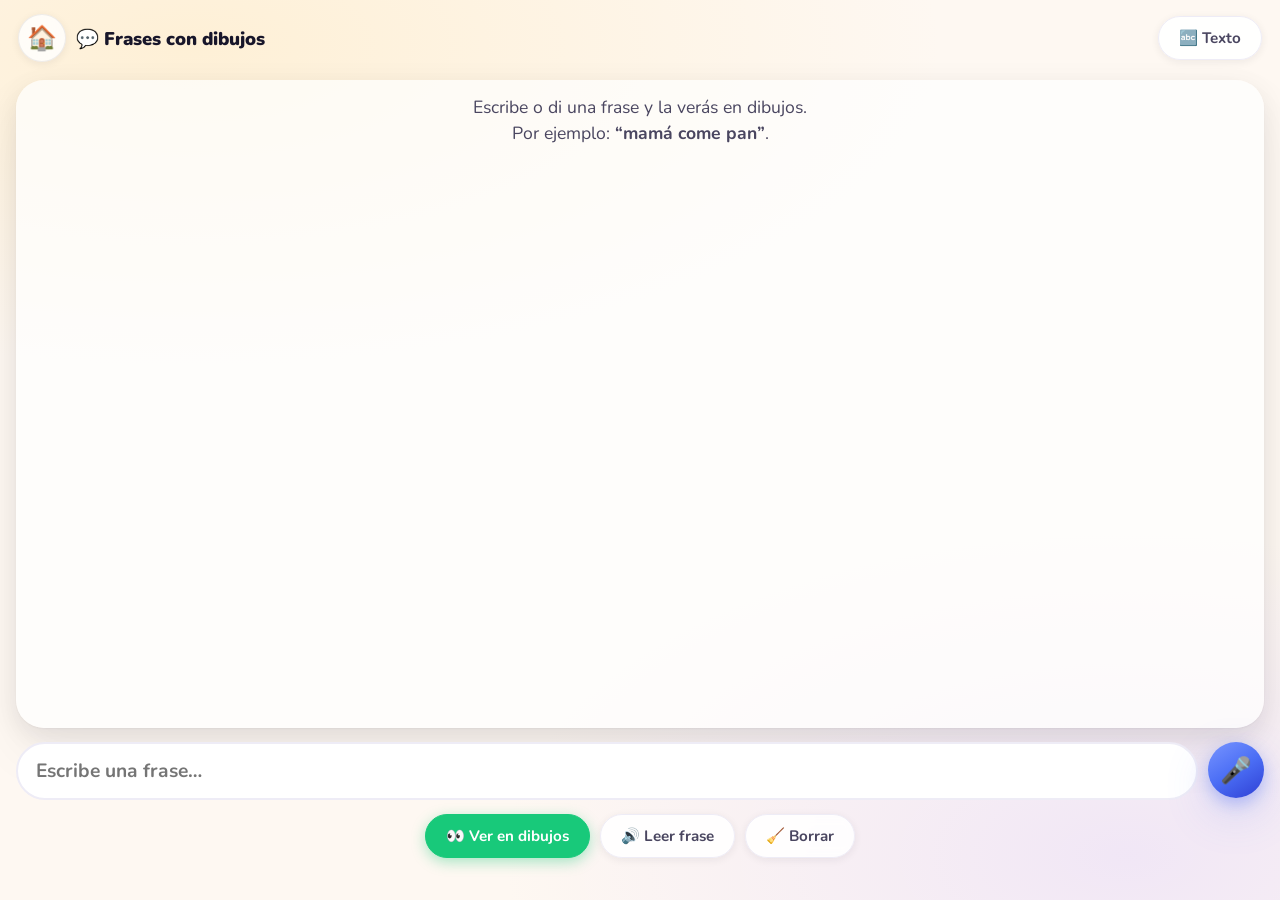
==== dictapicto.html @ b538d4db "dicta" ====
<!DOCTYPE html>
<html lang="es">
<head>
  <meta charset="UTF-8" />
  <meta name="viewport" content="width=device-width, initial-scale=1.0, maximum-scale=1.0, user-scalable=no, viewport-fit=cover" />
  <meta name="theme-color" content="#FEF8F2" />
  <meta name="apple-mobile-web-app-capable" content="yes" />
  <meta name="apple-mobile-web-app-status-bar-style" content="default" />
  <meta name="apple-mobile-web-app-title" content="Frases" />
  <title>Frases con dibujos</title>
  <link rel="manifest" href="manifest.json" />
  <link rel="apple-touch-icon" href="img/icono-192.png" />
  <link rel="preload" href="fonts/nunito-900.woff2" as="font" type="font/woff2" crossorigin />
  <link rel="stylesheet" href="css/estilos.css" />
</head>
<body>

  <header class="cabecera">
    <div class="cabecera-izq">
      <a href="index.html" class="boton-inicio" aria-label="Volver al inicio">🏠</a>
      <span class="dicta-titulo">💬 Frases con dibujos</span>
    </div>
    <button id="boton-texto" class="mini" aria-label="Mostrar u ocultar el texto">🔤 Texto</button>
  </header>

  <main class="dicta">
    <!-- Resultado: la frase en pictogramas -->
    <div id="dicta-resultado" class="dicta-resultado">
      <p class="dicta-ayuda">Escribe o di una frase y la verás en dibujos.<br>Por ejemplo: <b>“mamá come pan”</b>.</p>
    </div>

    <!-- Entrada -->
    <div class="dicta-entrada">
      <input id="dicta-input" class="dicta-input" type="text"
             placeholder="Escribe una frase…" autocomplete="off" autocapitalize="none" />
      <button id="dicta-mic" class="dicta-mic" aria-label="Hablar">🎤</button>
    </div>

    <div class="dicta-acciones">
      <button id="dicta-ver" class="mini verde">👀 Ver en dibujos</button>
      <button id="dicta-leer" class="mini">🔊 Leer frase</button>
      <button id="dicta-borrar" class="mini">🧹 Borrar</button>
    </div>

    <p id="dicta-aviso" class="aviso-pequeno" style="text-align:center;"></p>
  </main>

  <script type="module" src="js/dictapicto.js"></script>
  <script>
    if ("serviceWorker" in navigator) {
      navigator.serviceWorker.register("sw.js").catch(() => {});
    }
  </script>
</body>
</html>
---- css/estilos.css ----
/* ==========================================================================
   El juego de hablar de Daniela  ·  Diseño Premium
   Usuario: Daniela, 6 años, Síndrome de Down.
   Principios: elementos MUY grandes · alto contraste · foco único · limpio.
   ========================================================================== */

/* ── Fuente Nunito autoalojada (funciona sin internet, carga al instante) ── */
@font-face {
  font-family: "Nunito"; font-style: normal; font-weight: 400;
  font-display: swap; src: url("../fonts/nunito-400.woff2") format("woff2");
}
@font-face {
  font-family: "Nunito"; font-style: normal; font-weight: 600;
  font-display: swap; src: url("../fonts/nunito-600.woff2") format("woff2");
}
@font-face {
  font-family: "Nunito"; font-style: normal; font-weight: 700;
  font-display: swap; src: url("../fonts/nunito-700.woff2") format("woff2");
}
@font-face {
  font-family: "Nunito"; font-style: normal; font-weight: 900;
  font-display: swap; src: url("../fonts/nunito-900.woff2") format("woff2");
}

/* ── Tokens de diseño ──────────────────────────────────────────────────── */
:root {
  /* Paleta */
  --bg:         #FEF8F2;
  --bg-2:       #F8F0FB;
  --card:       #FFFFFF;
  --ink:        #18162A;
  --ink-mid:    #4A4660;
  --ink-soft:   #8C88A8;
  --divider:    #EEECF6;

  /* Accents */
  --blue:       #4B6EF5;
  --blue-dark:  #2E3FD4;
  --blue-light: #EEF2FF;
  --green:      #18C97A;
  --green-dark: #0F9A5C;
  --amber:      #F5A623;
  --pink:       #F24E8B;
  --pink-dark:  #C4276A;

  /* Sombras */
  --shadow-card:
    0 1px 2px rgba(24,22,42,0.04),
    0 8px 24px rgba(24,22,42,0.08),
    0 24px 56px rgba(24,22,42,0.06);
  --shadow-mic-blue:
    0 6px 16px rgba(75,110,245,0.35),
    0 16px 48px rgba(75,110,245,0.20);
  --shadow-mic-pink:
    0 6px 16px rgba(242,78,139,0.38),
    0 16px 48px rgba(242,78,139,0.22);
  --shadow-mic-green:
    0 6px 16px rgba(24,201,122,0.38),
    0 16px 48px rgba(24,201,122,0.22);
  --shadow-btn:
    0 2px 8px rgba(24,22,42,0.07);

  /* Tipografía */
  --font: 'Nunito', 'Baloo 2', 'Trebuchet MS', system-ui, sans-serif;

  /* Radio */
  --r-card: 28px;
  --r-btn:  999px;
  --r-chip: 16px;
}

/* ── Reset base ────────────────────────────────────────────────────────── */
*, *::before, *::after {
  box-sizing: border-box;
  -webkit-tap-highlight-color: transparent;
  touch-action: manipulation;   /* toques instantáneos, sin zoom por doble toque */
}

html, body {
  margin: 0;
  height: 100%;
  font-family: var(--font);
  background:
    radial-gradient(ellipse 90% 55% at 15% 5%,  rgba(255,230,180,0.45) 0%, transparent 65%),
    radial-gradient(ellipse 75% 55% at 88% 95%, rgba(210,190,255,0.30) 0%, transparent 65%),
    var(--bg);
  color: var(--ink);
  overflow: hidden;
  overscroll-behavior: none;     /* evita "tirar para refrescar" durante el juego */
  user-select: none;
  -webkit-user-select: none;
  text-rendering: optimizeLegibility;
  -webkit-font-smoothing: antialiased;
}

body {
  display: flex;
  flex-direction: column;
  height: 100dvh;
  padding:
    env(safe-area-inset-top,  0px)
    env(safe-area-inset-right, 0px)
    env(safe-area-inset-bottom, 0px)
    env(safe-area-inset-left,  0px);
}

/* ── Cabecera ──────────────────────────────────────────────────────────── */
.cabecera {
  display: flex;
  align-items: center;
  justify-content: space-between;
  padding: 14px 18px 10px;
  flex: 0 0 auto;
}
.cabecera-izq { display: flex; align-items: center; gap: 10px; min-width: 0; }
.boton-inicio {
  flex: 0 0 auto;
  width: 48px; height: 48px;
  display: grid; place-items: center;
  font-size: 1.5rem;
  text-decoration: none;
  background: rgba(255,255,255,0.80);
  border: 1.5px solid rgba(24,22,42,0.07);
  border-radius: 50%;
  box-shadow: var(--shadow-btn);
  backdrop-filter: blur(10px);
  -webkit-backdrop-filter: blur(10px);
}
.boton-inicio:active { transform: scale(0.9); }

/* ════════════════════ PÁGINA DE INICIO (elegir función) ═════════════════ */
body.pantalla-inicio { overflow-y: auto; }
.inicio {
  flex: 1 1 auto;
  display: flex;
  flex-direction: column;
  align-items: center;
  justify-content: center;
  text-align: center;
  gap: 8px;
  padding: 24px 20px 32px;
  min-height: 0;
}
.inicio-titulo {
  font-size: clamp(1.8rem, 7vw, 2.8rem);
  font-weight: 900;
  margin: 0;
  color: var(--ink);
  letter-spacing: -0.5px;
}
.inicio-sub {
  font-size: clamp(1.1rem, 5vw, 1.5rem);
  font-weight: 700;
  color: var(--ink-mid);
  margin: 0 0 18px;
}
.inicio-opciones {
  display: flex;
  flex-wrap: wrap;
  gap: 18px;
  justify-content: center;
  width: 100%;
  max-width: 760px;
}
.tarjeta-inicio {
  flex: 1 1 280px;
  max-width: 360px;
  display: flex;
  flex-direction: column;
  align-items: center;
  gap: 8px;
  padding: 32px 22px;
  border-radius: var(--r-card);
  background: var(--card);
  box-shadow: var(--shadow-card);
  text-decoration: none;
  color: var(--ink);
  border: 3px solid transparent;
  transition: transform 0.18s cubic-bezier(0.34,1.56,0.64,1), box-shadow 0.2s, border-color 0.2s;
}
.tarjeta-inicio:active { transform: scale(0.96); }
.tarjeta-juego  { border-color: var(--blue); }
.tarjeta-dicta  { border-color: var(--green); }
.tarjeta-inicio-emoji  { font-size: clamp(3.4rem, 16vw, 5rem); line-height: 1; }
.tarjeta-inicio-titulo { font-size: clamp(1.4rem, 6vw, 1.9rem); font-weight: 900; }
.tarjeta-inicio-desc   { font-size: 0.95rem; color: var(--ink-soft); font-weight: 600; line-height: 1.35; }
.inicio-pie { margin-top: 26px; font-size: 0.72rem; color: #B8B4CC; line-height: 1.5; }

/* ════════════════════ FRASES CON DIBUJOS (Dictapicto) ═══════════════════ */
.dicta-titulo { font-size: 1.15rem; font-weight: 900; color: var(--ink); }
.dicta {
  flex: 1 1 auto;
  min-height: 0;
  display: flex;
  flex-direction: column;
  gap: 14px;
  padding: 8px 16px 18px;
}
.dicta-resultado {
  flex: 1 1 auto;
  min-height: 0;
  overflow-y: auto;
  -webkit-overflow-scrolling: touch;
  display: flex;
  flex-wrap: wrap;
  align-content: flex-start;
  gap: 12px;
  padding: 14px;
  background: rgba(255,255,255,0.7);
  border-radius: var(--r-card);
  box-shadow: var(--shadow-card);
}
.dicta-ayuda {
  margin: auto;
  text-align: center;
  color: var(--ink-mid);
  font-size: 1.1rem;
  line-height: 1.5;
}
.picto-celda {
  display: flex;
  flex-direction: column;
  align-items: center;
  gap: 4px;
  width: clamp(96px, 26vw, 150px);
}
.picto-img {
  width: 100%;
  aspect-ratio: 1 / 1;
  display: grid;
  place-items: center;
  background: #fff;
  border-radius: 16px;
  box-shadow: var(--shadow-btn);
  overflow: hidden;
}
.picto-img img { width: 100%; height: 100%; object-fit: contain; }
.picto-img.cargando { background: repeating-linear-gradient(45deg, #f4f2fb, #f4f2fb 8px, #eceaf6 8px, #eceaf6 16px); }
.picto-img.sin-picto::after { content: "❔"; font-size: 2rem; opacity: 0.4; }
.picto-txt {
  font-size: clamp(1rem, 4.5vw, 1.4rem);
  font-weight: 900;
  text-transform: uppercase;
  letter-spacing: 1px;
  color: var(--ink);
  text-align: center;
  word-break: break-word;
}
body.ocultar-texto .picto-txt { display: none; }

.dicta-entrada { display: flex; gap: 10px; flex: 0 0 auto; }
.dicta-input {
  flex: 1 1 auto;
  min-width: 0;
  font-family: var(--font);
  font-size: 1.2rem;
  font-weight: 700;
  padding: 14px 18px;
  border-radius: var(--r-btn);
  border: 2px solid var(--divider);
  background: #fff;
  color: var(--ink);
  user-select: text;
  -webkit-user-select: text;
}
.dicta-input:focus { outline: none; border-color: var(--blue); }
.dicta-mic {
  flex: 0 0 auto;
  width: 56px; height: 56px;
  border-radius: 50%;
  border: none;
  font-size: 1.6rem;
  color: #fff;
  background: linear-gradient(148deg, #7895FF, var(--blue), var(--blue-dark));
  box-shadow: var(--shadow-mic-blue);
  cursor: pointer;
}
.dicta-mic:active { transform: scale(0.92); }
.dicta-mic.escuchando {
  background: linear-gradient(148deg, #FF8FB8, var(--pink), var(--pink-dark));
  animation: latido 1.2s ease-in-out infinite;
}
.dicta-acciones { display: flex; gap: 10px; flex-wrap: wrap; justify-content: center; flex: 0 0 auto; }

.estrellas {
  font-size: clamp(1.5rem, 5vw, 2rem);
  letter-spacing: 4px;
  line-height: 1;
  filter: drop-shadow(0 1px 3px rgba(245,166,35,0.28));
  /* Nunca debe desbordar y tapar el engranaje: se recorta si hace falta */
  flex: 0 1 auto;
  min-width: 0;
  overflow: hidden;
  white-space: nowrap;
}

.icono-ajustes {
  width: 48px;
  height: 48px;
  flex: 0 0 auto;          /* el engranaje siempre conserva su sitio */
  position: relative;
  z-index: 2;              /* y siempre queda por encima de las estrellas */
  margin-left: 12px;
  background: rgba(255,255,255,0.80);
  border: 1.5px solid rgba(24,22,42,0.07);
  cursor: pointer;
  border-radius: 50%;
  display: grid;
  place-items: center;
  color: var(--ink-mid);
  box-shadow: var(--shadow-btn);
  backdrop-filter: blur(10px);
  -webkit-backdrop-filter: blur(10px);
  transition: transform 0.25s cubic-bezier(0.34,1.56,0.64,1), opacity 0.2s;
  opacity: 0.72;
}
.icono-ajustes:active {
  opacity: 1;
  transform: scale(0.88) rotate(36deg);
}

/* ── Zona de juego ─────────────────────────────────────────────────────── */
.juego {
  flex: 1 1 auto;
  display: flex;
  flex-direction: column;
  align-items: center;
  justify-content: center;
  gap: clamp(8px, 2vh, 22px);
  padding: 4px 18px 12px;
  min-height: 0;
  overflow: hidden;
}

/* ── Tarjeta principal ─────────────────────────────────────────────────── */
.tarjeta {
  background: var(--card);
  border-radius: var(--r-card);
  box-shadow: var(--shadow-card);
  padding: clamp(12px, 2.2vh, 28px) clamp(14px, 4vw, 32px);
  display: flex;
  flex-direction: column;
  align-items: center;
  gap: clamp(6px, 1.4vh, 14px);
  width: min(90vw, 480px);
  position: relative;
  overflow: visible;
  transition:
    transform 0.3s cubic-bezier(0.34,1.56,0.64,1),
    box-shadow 0.3s ease;
}

.tarjeta.acierto {
  animation: saltar 0.65s cubic-bezier(0.34,1.56,0.64,1);
  box-shadow: 0 0 0 5px var(--green), var(--shadow-card);
}
@keyframes saltar {
  0%,100% { transform: scale(1) rotate(0deg); }
  30%     { transform: scale(1.10) rotate(-2.5deg); }
  65%     { transform: scale(1.05) rotate(2deg); }
}

/* Entrada suave del contenido al cambiar de palabra (solo opacidad, para no
   chocar con la flotación del globo en "diversión máxima") */
.tarjeta.entra .palabra,
.tarjeta.entra .pictograma { animation: aparecerContenido 0.3s ease both; }
@keyframes aparecerContenido {
  from { opacity: 0; }
  to   { opacity: 1; }
}
@media (prefers-reduced-motion: reduce) {
  .tarjeta.entra .palabra,
  .tarjeta.entra .pictograma { animation: none; }
}

/* ── Pictograma ────────────────────────────────────────────────────────── */
.pictograma {
  width:      min(50vw, min(38vh, 240px));
  height:     min(50vw, min(38vh, 240px));
  max-height: 26vh;
  object-fit: contain;
  cursor: pointer;
  transition: transform 0.18s cubic-bezier(0.34,1.56,0.64,1);
  border-radius: 12px;
}
.pictograma:active { transform: scale(0.94); }

/* ── Palabra ───────────────────────────────────────────────────────────── */
.palabra {
  font-size:   clamp(2.8rem, min(13vw, 8vh), 5.5rem);
  font-weight: 900;
  letter-spacing: 8px;
  color: var(--ink);
  line-height: 1;
  text-align: center;
  cursor: pointer;   /* tocarla la pronuncia (útil sin dibujo) */
}

/* ── Estado / instrucción ──────────────────────────────────────────────── */
.estado {
  margin: 0;
  font-size:   clamp(1rem, 4.5vw, 1.35rem);
  font-weight: 600;
  text-align:  center;
  min-height:  1.6em;
  color:       var(--ink-mid);
  line-height: 1.4;
}

/* ── Modo solo texto (sin pictograma) ──────────────────────────────────── */
.tarjeta.solo-texto {
  min-height: 24vh;
  justify-content: center;
}
.tarjeta.solo-texto .palabra {
  font-size: clamp(3.8rem, 19vw, 7.5rem);
}

/* ── Botón sonido modelo (modo fonema) ─────────────────────────────────── */
.toggle-sonido {
  flex: 0 0 auto;
  font-size:   0.95rem;
  font-weight: 700;
  font-family: var(--font);
  padding:     10px 22px;
  border-radius: var(--r-btn);
  border: 2px solid var(--blue);
  background:  var(--blue-light);
  color:       var(--blue-dark);
  cursor:      pointer;
  transition:  transform 0.15s, background 0.2s, color 0.2s;
}
.toggle-sonido:active { transform: scale(0.95); }
.toggle-sonido.activo { background: var(--blue); color: #fff; }
.toggle-sonido[hidden] { display: none; }

/* ── Botón de micrófono ────────────────────────────────────────────────── */
.boton-mic {
  position:     relative;
  width:        clamp(96px, min(26vw, 17vh), 140px);
  height:       clamp(96px, min(26vw, 17vh), 140px);
  border-radius: 50%;
  border:       none;
  background:   linear-gradient(148deg, #7895FF 0%, var(--blue) 55%, var(--blue-dark) 100%);
  box-shadow:   var(--shadow-mic-blue);
  cursor:       pointer;
  display:      grid;
  place-items:  center;
  flex:         0 0 auto;
  color:        #fff;
  transition:
    transform 0.22s cubic-bezier(0.34,1.56,0.64,1),
    box-shadow 0.22s ease,
    background 0.3s ease;
  animation: respiraMic 2.8s ease-in-out infinite;   /* invita a tocarlo */
}
.boton-mic:active { transform: scale(0.90); }
/* Latido suave cuando está en reposo (se anula al escuchar / dar pista) */
@keyframes respiraMic {
  0%, 100% { box-shadow: var(--shadow-mic-blue); }
  50%      { box-shadow: var(--shadow-mic-blue), 0 0 0 12px rgba(75,110,245,0.12); }
}
@media (prefers-reduced-motion: reduce) {
  .boton-mic { animation: none; }
}

.mic-icon {
  display: flex;
  align-items: center;
  justify-content: center;
}
.mic-icon svg {
  width:  clamp(36px, 10vw, 52px);
  height: clamp(36px, 10vw, 52px);
  filter: drop-shadow(0 2px 4px rgba(0,0,0,0.20));
}

/* Anillo de onda (decorativo) */
.ondas {
  position: absolute;
  inset:    -6px;
  border-radius: 50%;
  border:   3px solid rgba(255,255,255,0.25);
  pointer-events: none;
}

/* Estado escuchando */
.boton-mic.escuchando {
  background:  linear-gradient(148deg, #FF8FB8 0%, var(--pink) 55%, var(--pink-dark) 100%);
  box-shadow:  var(--shadow-mic-pink);
  animation:   latido 1.2s ease-in-out infinite;
}
@keyframes latido {
  0%,100% { box-shadow: var(--shadow-mic-pink); }
  50%     {
    box-shadow:
      0 6px 16px rgba(242,78,139,0.38),
      0 0 0 22px rgba(242,78,139,0);
  }
}

/* Estado pista (animando al reintento) */
.boton-mic.pista {
  background:  linear-gradient(148deg, #4DFFC0 0%, var(--green) 55%, var(--green-dark) 100%);
  box-shadow:  var(--shadow-mic-green);
  animation:   invitar 1s ease-in-out infinite;
}
@keyframes invitar {
  0%,100% { transform: scale(1);    box-shadow: var(--shadow-mic-green); }
  50%     { transform: scale(1.09); box-shadow: var(--shadow-mic-green), 0 0 0 20px rgba(24,201,122,0); }
}

/* Meneo de pista en la tarjeta */
.tarjeta.anima-pista { animation: menear 0.55s ease; }
@keyframes menear {
  0%,100% { transform: translateX(0); }
  18%     { transform: translateX(-9px) rotate(-1.2deg); }
  40%     { transform: translateX(9px) rotate(1.2deg); }
  62%     { transform: translateX(-6px); }
  82%     { transform: translateX(6px); }
}

/* ── Barra del adulto ──────────────────────────────────────────────────── */
.barra-adulto {
  display:         flex;
  gap:             10px;
  flex:            0 0 auto;
  flex-wrap:       wrap;
  justify-content: center;
}

.mini {
  display:       flex;
  align-items:   center;
  gap:           6px;
  font-size:     0.95rem;
  font-weight:   700;
  font-family:   var(--font);
  padding:       11px 20px;
  border-radius: var(--r-btn);
  border:        1.5px solid var(--divider);
  background:    rgba(255,255,255,0.88);
  color:         var(--ink-mid);
  cursor:        pointer;
  backdrop-filter: blur(6px);
  -webkit-backdrop-filter: blur(6px);
  box-shadow:    var(--shadow-btn);
  transition:    transform 0.15s cubic-bezier(0.34,1.56,0.64,1), box-shadow 0.15s;
}
.mini:active { transform: scale(0.94); }

.mini.verde {
  background:  var(--green);
  color:       #fff;
  border-color: var(--green);
  box-shadow:  0 4px 14px rgba(24,201,122,0.38);
}
.mini.verde:active { transform: scale(0.94); }

.mini.reset {
  display: flex;
  margin-top: 4px;
}

.mini-icon { font-size: 1rem; }

/* ── Celebración (overlay) ─────────────────────────────────────────────── */
.feedback {
  position:        fixed;
  inset:           0;
  display:         grid;
  place-items:     center;
  font-size:       40vw;
  pointer-events:  none;
  opacity:         0;
  transform:       scale(0.4);
  transition:      opacity 0.15s, transform 0.15s;
  z-index:         50;
}
.feedback.mostrar {
  opacity:   1;
  transform: scale(1);
  animation: pop 1.5s cubic-bezier(0.34,1.56,0.64,1);
}
@keyframes pop {
  0%   { transform: scale(0.25); opacity: 0; }
  18%  { transform: scale(1.12); opacity: 1; }
  80%  { transform: scale(1);    opacity: 1; }
  100% { transform: scale(1.35); opacity: 0; }
}

/* ── Modo "Construir la palabra" ───────────────────────────────────────── */
/* En este modo el micro no se usa: se juega tocando las sílabas */
.modo-construir #boton-mic { display: none; }

/* Huecos donde se va formando la palabra */
.modo-construir .palabra { display: flex; gap: 8px; justify-content: center; flex-wrap: wrap; }
.hueco {
  display: inline-block;
  min-width: 1.4em;
  padding: 0 0.1em;
  color: #C9C4DC;
  border-bottom: 5px solid var(--divider);
  transition: color 0.2s, border-color 0.2s, transform 0.2s;
}
.hueco.lleno {
  color: var(--blue-dark);
  border-bottom-color: var(--blue);
  animation: huecoEntra 0.35s cubic-bezier(0.34,1.56,0.64,1);
}
@keyframes huecoEntra {
  0%   { transform: scale(0.4); opacity: 0; }
  100% { transform: scale(1);   opacity: 1; }
}

/* Pool de piezas de sílabas */
.construir-pool {
  display: flex;
  flex-wrap: wrap;
  gap: 12px;
  justify-content: center;
  max-width: min(92vw, 520px);
  flex: 0 0 auto;
}
.construir-pool[hidden] { display: none; }
.silaba-chip {
  font-family: var(--font);
  font-size: clamp(1.8rem, 7vw, 2.6rem);
  font-weight: 900;
  letter-spacing: 2px;
  padding: 14px 22px;
  border-radius: 18px;
  border: none;
  color: #fff;
  background: linear-gradient(148deg, #7895FF 0%, var(--blue) 60%, var(--blue-dark) 100%);
  box-shadow: 0 6px 16px rgba(75,110,245,0.35);
  cursor: pointer;
  transition: transform 0.12s, box-shadow 0.15s, opacity 0.3s;
}
.silaba-chip:active { transform: scale(0.92); }
.silaba-chip.usada {
  opacity: 0;
  transform: scale(0.4);
  pointer-events: none;
}
.silaba-chip.mal { animation: chipMal 0.45s ease; }
@keyframes chipMal {
  0%,100% { transform: translateX(0); background: linear-gradient(148deg, #7895FF, var(--blue), var(--blue-dark)); }
  20%     { transform: translateX(-8px) rotate(-3deg); background: linear-gradient(148deg, #ff8fa0, #e8447b); }
  60%     { transform: translateX(8px) rotate(3deg); }
}

/* ── Confeti de celebración ────────────────────────────────────────────── */
.confeti-capa {
  position: fixed;
  inset: 0;
  pointer-events: none;
  z-index: 55;
  overflow: hidden;
}
.confeti {
  position: absolute;
  top: -8vh;
  line-height: 1;
  will-change: transform, opacity;
  animation: caerConfeti 1.6s ease-in forwards;
}
@keyframes caerConfeti {
  0%   { transform: translateY(0) rotate(0deg);      opacity: 1; }
  100% { transform: translateY(112vh) rotate(420deg); opacity: 0.9; }
}
@media (prefers-reduced-motion: reduce) {
  .confeti-capa { display: none; }
}

/* ── Modo diversión máxima ─────────────────────────────────────────────── */
.modo-diversion .juego {
  background: radial-gradient(ellipse 85% 65% at 50% 28%,
    rgba(255,255,255,0.55), transparent 72%);
}

/* La tarjeta se convierte en un GLOBO de verdad: color vivo, brillo, forma de
   globo, nudo y cuerda. El color (--globo-1 / --globo-2) lo pone el JS. */
.modo-diversion .tarjeta {
  border: none;
  background:
    radial-gradient(circle at 32% 22%, rgba(255,255,255,0.95), rgba(255,255,255,0) 26%),
    radial-gradient(circle at 50% 52%, var(--globo-1, #ff8fb8), var(--globo-2, #e8447b) 122%);
  border-radius: 50% 50% 49% 49% / 56% 56% 44% 44%;
  box-shadow:
    inset -16px -20px 38px rgba(0,0,0,0.16),
    inset 16px 16px 32px rgba(255,255,255,0.30),
    0 26px 52px rgba(0,0,0,0.26);
  animation: flotarGlobo 6s ease-in-out infinite;
  overflow: visible;
}
/* El nudo del globo (triángulo abajo) */
.modo-diversion .tarjeta::before {
  content: "";
  position: absolute;
  bottom: -13px; left: 50%;
  transform: translateX(-50%);
  width: 0; height: 0;
  border-left: 11px solid transparent;
  border-right: 11px solid transparent;
  border-top: 15px solid var(--globo-2, #e8447b);
  z-index: -1;
}
/* La cuerda del globo, que se balancea */
.modo-diversion .tarjeta::after {
  content: "";
  position: absolute;
  bottom: -58px; left: 50%;
  width: 2px; height: 46px;
  transform: translateX(-50%);
  transform-origin: top center;
  background: linear-gradient(to bottom, rgba(0,0,0,0.30), rgba(0,0,0,0.08));
  border-radius: 2px;
  animation: cuerdaSway 6s ease-in-out infinite;
}
/* Texto legible sobre el color del globo */
.modo-diversion .palabra {
  color: #fff;
  text-shadow: 0 2px 8px rgba(0,0,0,0.35);
}
.modo-diversion .pictograma {
  filter: drop-shadow(0 4px 7px rgba(0,0,0,0.25));
}
@keyframes flotarGlobo {
  0%,100% { transform: translate(-6px, 4px)  rotate(-3deg); }
  25%     { transform: translate(9px, -22px) rotate(3deg); }
  50%     { transform: translate(-4px, -6px) rotate(-2deg); }
  75%     { transform: translate(7px, -16px) rotate(2.5deg); }
}
@keyframes cuerdaSway {
  0%,100% { transform: translateX(-50%) rotate(-7deg); }
  50%     { transform: translateX(-50%) rotate(7deg); }
}
/* Al acertar, el globo EXPLOTA de verdad */
.modo-diversion .tarjeta.reventando {
  animation: reventarCarta 0.55s cubic-bezier(0.5, -0.4, 0.7, 0.5) forwards;
}
@keyframes reventarCarta {
  0%   { transform: scale(1)    rotate(0deg);  opacity: 1; }
  25%  { transform: scale(1.3)  rotate(5deg);  opacity: 1; }
  100% { transform: scale(0.15) rotate(-12deg); opacity: 0; }
}
@media (prefers-reduced-motion: reduce) {
  .modo-diversion .tarjeta { animation: none; }
  .modo-diversion .tarjeta::after { animation: none; }
}

/* ── Recompensa: globo ─────────────────────────────────────────────────── */
.globo-capa {
  position:       fixed;
  inset:          0;
  z-index:        60;
  opacity:        0;
  pointer-events: none;
  background: radial-gradient(ellipse at 50% 50%,
    rgba(255,240,195,0.55), rgba(255,205,228,0.50));
  transition: opacity 0.35s ease;
}
.globo-capa.activa {
  opacity:        1;
  pointer-events: auto;
}

.globo-vuelo {
  position:  absolute;
  top:       0;
  left:      0;
  --inicio-x: 30vw;
  --fin-x:    60vw;
  animation: volar 6s ease-in-out infinite;
}
.globo-capa.explotada .globo-vuelo { animation-play-state: paused; }

.globo {
  border:     none;
  background: none;
  cursor:     pointer;
  font-size:  clamp(90px, 24vw, 170px);
  line-height: 1;
  filter:     drop-shadow(0 12px 18px rgba(0,0,0,0.22));
  padding:    10px;
  transition: transform 0.15s;
}
.globo:active { transform: scale(0.92); }

@keyframes volar {
  0%   { transform: translate(var(--inicio-x), 86vh) rotate(-6deg); }
  25%  { transform: translate(calc(var(--inicio-x) + 18vw), 50vh) rotate(6deg); }
  50%  { transform: translate(var(--fin-x), 16vh) rotate(-5deg); }
  75%  { transform: translate(calc(var(--fin-x) - 16vw), 48vh) rotate(6deg); }
  100% { transform: translate(var(--inicio-x), 86vh) rotate(-6deg); }
}
.globo.explotando {
  animation: reventar 0.5s ease forwards;
}
@keyframes reventar {
  0%   { transform: scale(1); }
  40%  { transform: scale(1.7); opacity: 1; }
  100% { transform: scale(2.4); opacity: 0; }
}

/* ── Panel del adulto ──────────────────────────────────────────────────── */
.panel {
  position:        fixed;
  inset:           0;
  background:      rgba(18,16,32,0.42);
  backdrop-filter: blur(8px);
  -webkit-backdrop-filter: blur(8px);
  display:         flex;
  justify-content: flex-end;
  opacity:         0;
  pointer-events:  none;
  transition:      opacity 0.28s ease;
  z-index:         100;
}
.panel.abierto {
  opacity:        1;
  pointer-events: auto;
}

.panel-contenido {
  background:  var(--card);
  width:       min(95vw, 440px);
  height:      100%;
  padding:     24px 22px 32px;
  overflow-y:  auto;
  overscroll-behavior: contain;
  box-shadow:  -14px 0 50px rgba(18,16,32,0.20);
  transform:   translateX(52px);
  transition:  transform 0.30s cubic-bezier(0.25,0.46,0.45,0.94);
  scrollbar-width: thin;
  scrollbar-color: var(--divider) transparent;
}
.panel.abierto .panel-contenido { transform: translateX(0); }

.panel-cabecera {
  display:     flex;
  justify-content: space-between;
  align-items: center;
  margin-bottom: 6px;
}
.panel-cabecera h2 {
  margin:      0;
  font-size:   1.6rem;
  font-weight: 900;
  color:       var(--ink);
  letter-spacing: -0.5px;
}

.cerrar {
  width:        44px;
  height:       44px;
  background:   var(--divider);
  border:       none;
  cursor:       pointer;
  border-radius: 50%;
  font-size:    1rem;
  font-weight:  700;
  display:      grid;
  place-items:  center;
  color:        var(--ink-mid);
  transition:   background 0.15s, transform 0.15s;
}
.cerrar:active { background: #DDD9EE; transform: scale(0.92); }

.panel h3 {
  margin:         22px 0 10px;
  font-size:      0.72rem;
  font-weight:    700;
  letter-spacing: 1.1px;
  text-transform: uppercase;
  color:          var(--ink-soft);
}

/* ── Opciones / chips del panel ────────────────────────────────────────── */
.opciones {
  display:   flex;
  flex-wrap: wrap;
  gap:       10px;
}

.chip {
  display:         flex;
  flex-direction:  column;
  align-items:     flex-start;
  font-size:       0.97rem;
  font-weight:     700;
  font-family:     var(--font);
  padding:         13px 18px;
  border-radius:   var(--r-chip);
  border:          2px solid var(--divider);
  background:      #F8F7FC;
  color:           var(--ink);
  cursor:          pointer;
  text-align:      left;
  transition:      transform 0.15s, background 0.15s, border-color 0.15s, color 0.15s;
}
.chip small {
  font-weight: 500;
  font-size:   0.78rem;
  color:       var(--ink-soft);
  margin-top:  3px;
  line-height: 1.3;
}
.chip.activo {
  background:  var(--blue-light);
  border-color: var(--blue);
  color:       var(--blue-dark);
}
.chip.activo small { color: var(--blue); opacity: 0.75; }
.chip:disabled {
  opacity: 0.38;
  cursor:  not-allowed;
}
.chip:not(:disabled):active { transform: scale(0.96); }

/* ── Avisos ────────────────────────────────────────────────────────────── */
.aviso {
  margin-top:  16px;
  padding:     14px 16px;
  background:  #FFF8E5;
  border:      1.5px solid #FFE294;
  border-radius: 16px;
  font-size:   0.9rem;
  line-height: 1.5;
  color:       #7A5410;
}
.aviso-pequeno {
  margin:      0 0 10px;
  font-size:   0.83rem;
  color:       var(--ink-soft);
  line-height: 1.45;
}

/* Resumen de progreso (para el adulto) */
.resumen {
  margin:        14px 0 0;
  padding:       12px 14px;
  background:    var(--blue-light);
  border:        1.5px solid #D7E0FF;
  border-radius: 14px;
  font-size:     0.9rem;
  color:         var(--blue-dark);
  line-height:   1.5;
}
/* Mini-gráfica de los últimos 7 días */
.semana-grafico {
  display:     flex;
  align-items: flex-end;
  gap:         5px;
  height:      40px;
  margin-top:  10px;
}
.semana-grafico .barra {
  flex:          1;
  min-height:    3px;
  background:    var(--blue);
  border-radius: 4px 4px 0 0;
  opacity:       0.85;
}
.semana-etiquetas {
  display: flex;
  gap:     5px;
  margin-top: 3px;
}
.semana-etiquetas i {
  flex:       1;
  text-align: center;
  font-style: normal;
  font-size:  0.7rem;
  color:      var(--ink-soft);
}

/* ── Modo Lectura Silábica ─────────────────────────────────────────────── */
/* La tarjeta muestra solo la sílaba, sin pictograma, con letra enorme */
.modo-silabica .tarjeta.solo-texto .palabra {
  font-size: clamp(5rem, 28vw, 10rem);
  letter-spacing: 12px;
}

/* Bloque de progreso del currículo en el panel */
.aviso-curriculo {
  font-size: 0.82rem;
  line-height: 1.9;
  margin-top: 14px;
}
.aviso-curriculo b { font-size: 0.9rem; }

/* ── Créditos ──────────────────────────────────────────────────────────── */
.creditos {
  margin-top:  32px;
  font-size:   0.72rem;
  color:       #B8B4CC;
  line-height: 1.65;
}
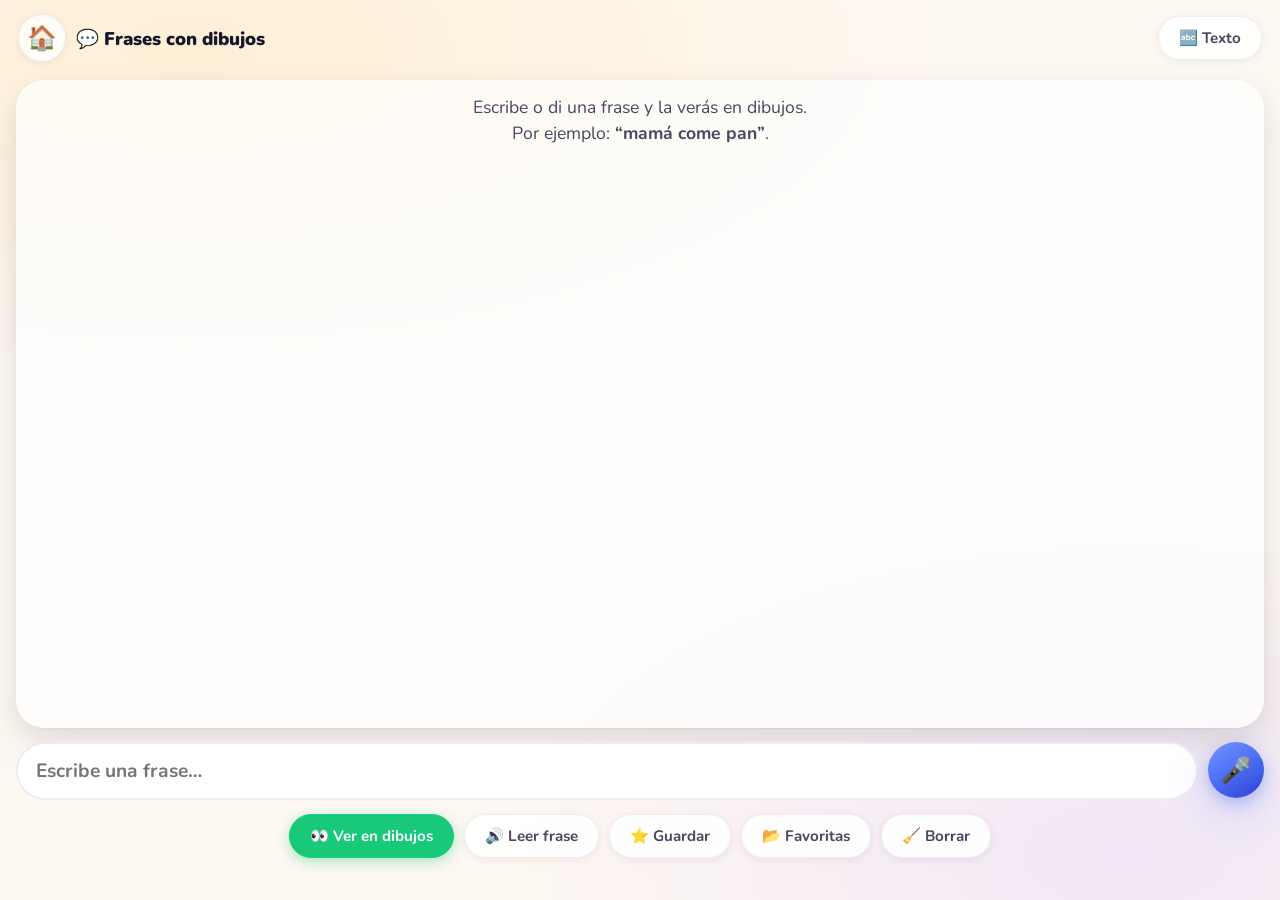
==== commit 4c1be610: "dicta" ====
--- a/dictapicto.html
+++ b/dictapicto.html
@@ -39,11 +39,35 @@
     <div class="dicta-acciones">
       <button id="dicta-ver" class="mini verde">👀 Ver en dibujos</button>
       <button id="dicta-leer" class="mini">🔊 Leer frase</button>
+      <button id="dicta-guardar" class="mini">⭐ Guardar</button>
+      <button id="dicta-favs" class="mini">📂 Favoritas</button>
       <button id="dicta-borrar" class="mini">🧹 Borrar</button>
     </div>
 
     <p id="dicta-aviso" class="aviso-pequeno" style="text-align:center;"></p>
   </main>
+
+  <!-- Selector de dibujo (cuando una palabra tiene varios) -->
+  <div id="overlay-chooser" class="dicta-overlay" hidden>
+    <div class="dicta-overlay-card">
+      <div class="dicta-overlay-cab">
+        <h2>Elige dibujo: <span id="chooser-palabra"></span></h2>
+        <button id="chooser-cerrar" class="cerrar" aria-label="Cerrar">✕</button>
+      </div>
+      <div id="chooser-grid" class="chooser-grid"></div>
+    </div>
+  </div>
+
+  <!-- Frases favoritas -->
+  <div id="overlay-favs" class="dicta-overlay" hidden>
+    <div class="dicta-overlay-card">
+      <div class="dicta-overlay-cab">
+        <h2>⭐ Frases favoritas</h2>
+        <button id="favs-cerrar" class="cerrar" aria-label="Cerrar">✕</button>
+      </div>
+      <div id="favs-lista" class="favs-lista"></div>
+    </div>
+  </div>
 
   <script type="module" src="js/dictapicto.js"></script>
   <script>
--- a/css/estilos.css
+++ b/css/estilos.css
@@ -281,6 +281,105 @@
   animation: latido 1.2s ease-in-out infinite;
 }
 .dicta-acciones { display: flex; gap: 10px; flex-wrap: wrap; justify-content: center; flex: 0 0 auto; }
+
+/* Badge "cambiar dibujo" en cada celda */
+.cambiar-badge {
+  position: absolute;
+  top: 4px; right: 4px;
+  font-size: 0.85rem;
+  background: rgba(255,255,255,0.92);
+  border-radius: 50%;
+  width: 24px; height: 24px;
+  display: grid; place-items: center;
+  box-shadow: var(--shadow-btn);
+  pointer-events: none;
+}
+.picto-img { cursor: pointer; }
+
+/* Overlays (selector de dibujo y favoritas) */
+.dicta-overlay {
+  position: fixed;
+  inset: 0;
+  z-index: 120;
+  background: rgba(18,16,32,0.45);
+  backdrop-filter: blur(8px);
+  -webkit-backdrop-filter: blur(8px);
+  display: flex;
+  align-items: center;
+  justify-content: center;
+  padding: 18px;
+}
+.dicta-overlay[hidden] { display: none; }
+.dicta-overlay-card {
+  background: var(--card);
+  width: min(96vw, 560px);
+  max-height: 86vh;
+  display: flex;
+  flex-direction: column;
+  border-radius: var(--r-card);
+  box-shadow: var(--shadow-card);
+  overflow: hidden;
+}
+.dicta-overlay-cab {
+  display: flex;
+  align-items: center;
+  justify-content: space-between;
+  padding: 16px 18px;
+  border-bottom: 1.5px solid var(--divider);
+}
+.dicta-overlay-cab h2 { margin: 0; font-size: 1.2rem; font-weight: 900; color: var(--ink); }
+.dicta-overlay-cab #chooser-palabra { color: var(--blue-dark); text-transform: uppercase; }
+
+.chooser-grid {
+  display: grid;
+  grid-template-columns: repeat(auto-fill, minmax(96px, 1fr));
+  gap: 12px;
+  padding: 16px;
+  overflow-y: auto;
+}
+.opcion-picto {
+  aspect-ratio: 1 / 1;
+  border: 2px solid var(--divider);
+  border-radius: 16px;
+  background: #fff;
+  cursor: pointer;
+  padding: 6px;
+  display: grid;
+  place-items: center;
+  transition: transform 0.12s, border-color 0.15s;
+}
+.opcion-picto:active { transform: scale(0.92); }
+.opcion-picto:hover { border-color: var(--blue); }
+.opcion-picto img { width: 100%; height: 100%; object-fit: contain; }
+.opcion-auto { font-size: 0.82rem; font-weight: 800; color: var(--ink-mid); line-height: 1.5; }
+
+.favs-lista { padding: 12px 16px 18px; overflow-y: auto; display: flex; flex-direction: column; gap: 10px; }
+.fav-item { display: flex; gap: 8px; align-items: stretch; }
+.fav-texto {
+  flex: 1 1 auto;
+  text-align: left;
+  font-family: var(--font);
+  font-size: 1.1rem;
+  font-weight: 700;
+  padding: 14px 16px;
+  border-radius: 14px;
+  border: 2px solid var(--divider);
+  background: #F8F7FC;
+  color: var(--ink);
+  cursor: pointer;
+}
+.fav-texto:active { transform: scale(0.98); }
+.fav-borrar {
+  flex: 0 0 auto;
+  width: 48px;
+  border-radius: 14px;
+  border: none;
+  background: #FFE9EF;
+  color: var(--pink-dark);
+  font-size: 1.1rem;
+  font-weight: 800;
+  cursor: pointer;
+}
 
 .estrellas {
   font-size: clamp(1.5rem, 5vw, 2rem);
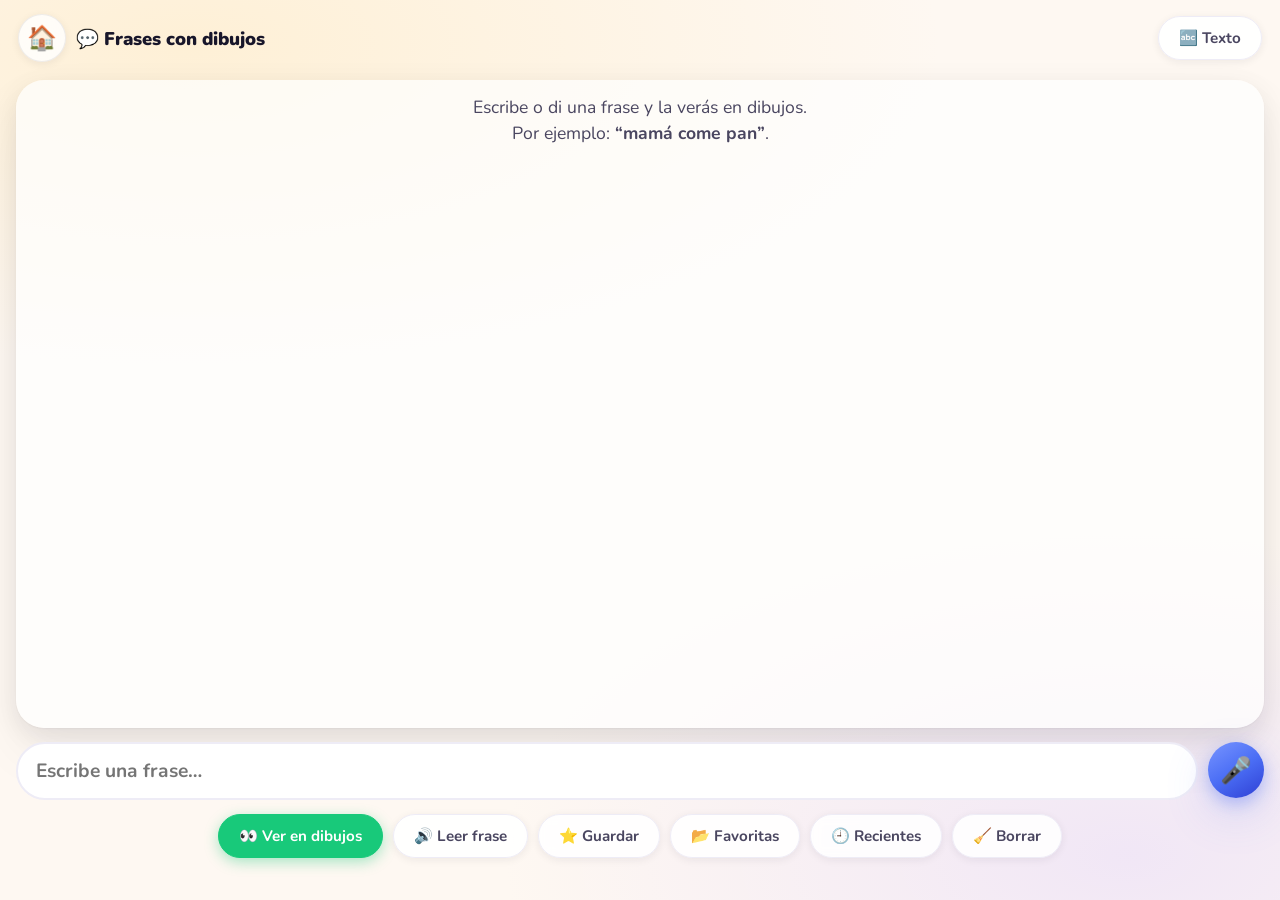
==== commit 22ae7461: "push" ====
--- a/dictapicto.html
+++ b/dictapicto.html
@@ -13,7 +13,7 @@
   <link rel="preload" href="fonts/nunito-900.woff2" as="font" type="font/woff2" crossorigin />
   <link rel="stylesheet" href="css/estilos.css" />
 </head>
-<body>
+<body class="pantalla-dicta">
 
   <header class="cabecera">
     <div class="cabecera-izq">
@@ -41,6 +41,7 @@
       <button id="dicta-leer" class="mini">🔊 Leer frase</button>
       <button id="dicta-guardar" class="mini">⭐ Guardar</button>
       <button id="dicta-favs" class="mini">📂 Favoritas</button>
+      <button id="dicta-rec" class="mini">🕘 Recientes</button>
       <button id="dicta-borrar" class="mini">🧹 Borrar</button>
     </div>
 
@@ -69,6 +70,18 @@
     </div>
   </div>
 
+  <!-- Palabras recientes -->
+  <div id="overlay-recientes" class="dicta-overlay" hidden>
+    <div class="dicta-overlay-card">
+      <div class="dicta-overlay-cab">
+        <h2>🕘 Palabras recientes</h2>
+        <button id="rec-cerrar" class="cerrar" aria-label="Cerrar">✕</button>
+      </div>
+      <p class="aviso-pequeno" style="margin:12px 16px 0;">Toca una palabra para añadirla a la frase.</p>
+      <div id="rec-lista" class="rec-lista"></div>
+    </div>
+  </div>
+
   <script type="module" src="js/dictapicto.js"></script>
   <script>
     if ("serviceWorker" in navigator) {
--- a/css/estilos.css
+++ b/css/estilos.css
@@ -282,18 +282,6 @@
 }
 .dicta-acciones { display: flex; gap: 10px; flex-wrap: wrap; justify-content: center; flex: 0 0 auto; }
 
-/* Badge "cambiar dibujo" en cada celda */
-.cambiar-badge {
-  position: absolute;
-  top: 4px; right: 4px;
-  font-size: 0.85rem;
-  background: rgba(255,255,255,0.92);
-  border-radius: 50%;
-  width: 24px; height: 24px;
-  display: grid; place-items: center;
-  box-shadow: var(--shadow-btn);
-  pointer-events: none;
-}
 .picto-img { cursor: pointer; }
 
 /* Overlays (selector de dibujo y favoritas) */
@@ -379,6 +367,86 @@
   font-size: 1.1rem;
   font-weight: 800;
   cursor: pointer;
+}
+
+/* Palabras "función" mostradas en LETRAS GRANDES (sin dibujo) */
+.picto-letras {
+  font-size: clamp(1.6rem, 7vw, 2.4rem);
+  font-weight: 900;
+  letter-spacing: 1px;
+  color: var(--ink);
+  text-align: center;
+  line-height: 1;
+  padding: 4px;
+  word-break: break-word;
+}
+.celda-letras .picto-img { background: var(--blue-light); }
+.celda-letras .picto-txt { display: none; }   /* ya se ve en grande arriba */
+
+/* Opciones especiales del selector (Automático / Solo letras) */
+.opcion-especial {
+  font-size: 0.82rem;
+  font-weight: 800;
+  color: var(--ink-mid);
+  line-height: 1.5;
+}
+.opcion-letras b { font-size: 1.3rem; color: var(--blue-dark); }
+.opcion-quitar { color: var(--pink-dark); border-color: #FFD0DE; background: #FFF4F8; }
+.opcion-quitar:hover { border-color: var(--pink); }
+
+/* Arrastrar para reordenar las palabras de la frase */
+.pantalla-dicta .picto-celda { touch-action: none; cursor: grab; }
+.picto-celda.arrastrando {
+  cursor: grabbing;
+  position: relative;
+  z-index: 3;
+  opacity: 0.92;
+  transform: scale(1.06);
+  box-shadow: var(--shadow-card);
+}
+
+/* Lista de palabras recientes (chips) */
+.rec-lista {
+  display: flex;
+  flex-wrap: wrap;
+  gap: 10px;
+  padding: 12px 16px 18px;
+  overflow-y: auto;
+}
+.rec-chip {
+  font-family: var(--font);
+  font-size: 1.05rem;
+  font-weight: 700;
+  padding: 10px 16px;
+  border-radius: 999px;
+  border: 2px solid var(--divider);
+  background: #F8F7FC;
+  color: var(--ink);
+  cursor: pointer;
+  text-transform: lowercase;
+}
+.rec-chip:active { transform: scale(0.95); }
+.rec-chip:hover { border-color: var(--blue); }
+
+/* ── Modo PRESENTACIÓN: móvil en horizontal = frase a pantalla completa ──── */
+@media (orientation: landscape) and (max-height: 600px) {
+  .pantalla-dicta .cabecera,
+  .pantalla-dicta .dicta-entrada,
+  .pantalla-dicta .dicta-acciones,
+  .pantalla-dicta #dicta-aviso { display: none; }
+  .pantalla-dicta .dicta { padding: 6px; }
+  .pantalla-dicta .dicta-resultado {
+    background: transparent;
+    box-shadow: none;
+    align-items: center;
+    align-content: center;
+    justify-content: center;
+    gap: clamp(8px, 2vw, 26px);
+    padding: 4px;
+  }
+  .pantalla-dicta .picto-celda { width: clamp(110px, 30vh, 320px); }
+  .pantalla-dicta .picto-txt    { font-size: clamp(1.1rem, 5vh, 2rem); }
+  .pantalla-dicta .picto-letras { font-size: clamp(1.6rem, 8vh, 3rem); }
 }
 
 .estrellas {
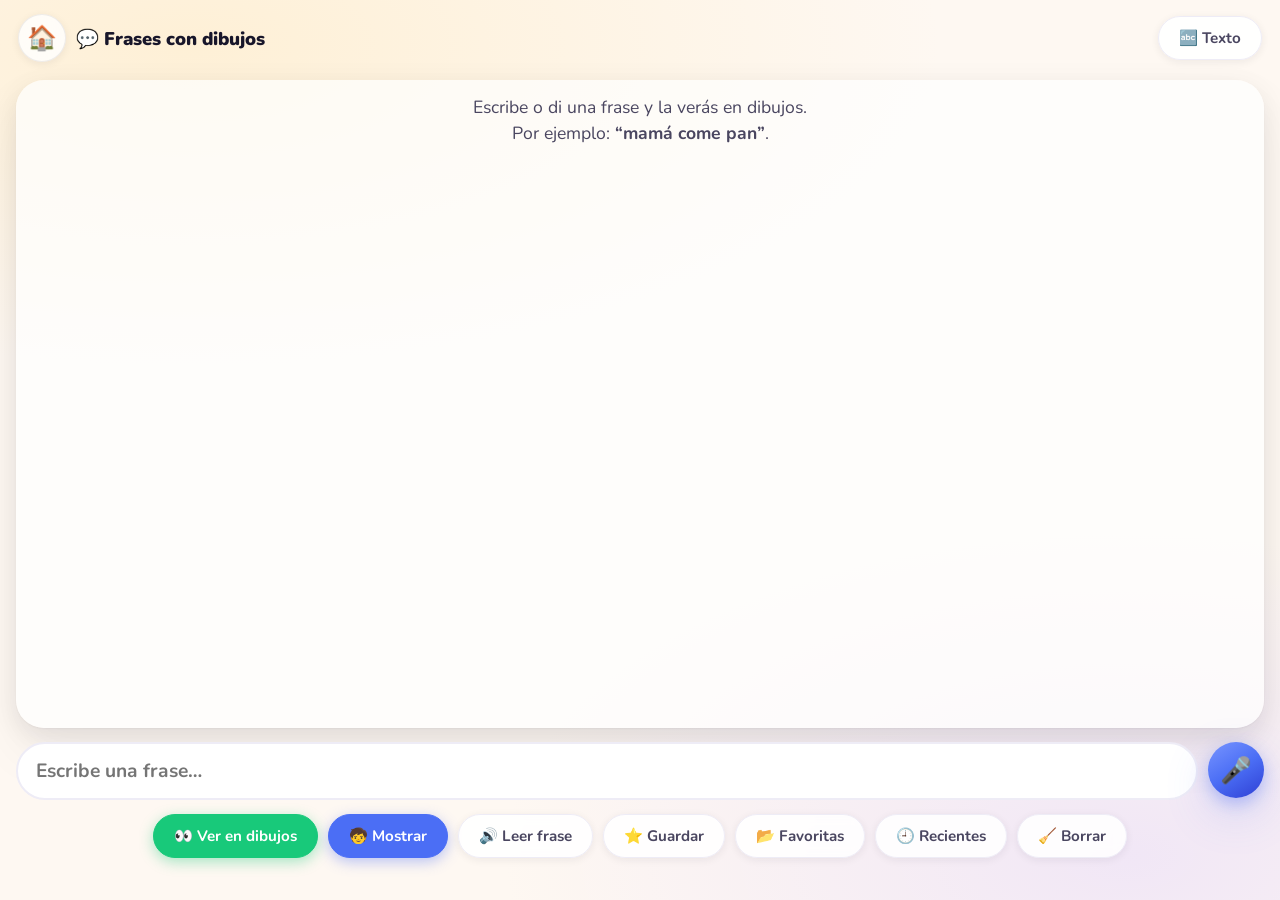
==== commit f069d0be: "Frases: botón "Mostrar" a pantalla completa + arreglo de giro en Android - Causa del giro que no fun" ====
--- a/dictapicto.html
+++ b/dictapicto.html
@@ -38,6 +38,7 @@
 
     <div class="dicta-acciones">
       <button id="dicta-ver" class="mini verde">👀 Ver en dibujos</button>
+      <button id="dicta-mostrar" class="mini azul">🧒 Mostrar</button>
       <button id="dicta-leer" class="mini">🔊 Leer frase</button>
       <button id="dicta-guardar" class="mini">⭐ Guardar</button>
       <button id="dicta-favs" class="mini">📂 Favoritas</button>
@@ -47,6 +48,9 @@
 
     <p id="dicta-aviso" class="aviso-pequeno" style="text-align:center;"></p>
   </main>
+
+  <!-- Botón para salir del modo Mostrar (solo visible al presentar) -->
+  <button id="dicta-salir" class="dicta-salir" aria-label="Volver">✅ Listo</button>
 
   <!-- Selector de dibujo (cuando una palabra tiene varios) -->
   <div id="overlay-chooser" class="dicta-overlay" hidden>
@@ -70,14 +74,14 @@
     </div>
   </div>
 
-  <!-- Palabras recientes -->
+  <!-- Frases recientes -->
   <div id="overlay-recientes" class="dicta-overlay" hidden>
     <div class="dicta-overlay-card">
       <div class="dicta-overlay-cab">
-        <h2>🕘 Palabras recientes</h2>
+        <h2>🕘 Frases recientes</h2>
         <button id="rec-cerrar" class="cerrar" aria-label="Cerrar">✕</button>
       </div>
-      <p class="aviso-pequeno" style="margin:12px 16px 0;">Toca una palabra para añadirla a la frase.</p>
+      <p class="aviso-pequeno" style="margin:12px 16px 0;">Toca una frase para volver a verla en dibujos.</p>
       <div id="rec-lista" class="rec-lista"></div>
     </div>
   </div>
--- a/css/estilos.css
+++ b/css/estilos.css
@@ -394,39 +394,54 @@
 .opcion-quitar { color: var(--pink-dark); border-color: #FFD0DE; background: #FFF4F8; }
 .opcion-quitar:hover { border-color: var(--pink); }
 
-/* Arrastrar para reordenar las palabras de la frase */
-.pantalla-dicta .picto-celda { touch-action: none; cursor: grab; }
-.picto-celda.arrastrando {
-  cursor: grabbing;
+/* Arrastrar para reordenar: mantener pulsado ~1 s para "despegar" y mover */
+.pantalla-dicta .picto-celda {
+  touch-action: none;
+  cursor: grab;
+  -webkit-touch-callout: none;   /* iOS: sin menú "Guardar imagen/Copiar" al mantener */
+  -webkit-user-select: none;
+  user-select: none;
+}
+/* iOS: no dejar que el dedo "arrastre" la imagen como en Safari */
+.pantalla-dicta .picto-celda img {
+  -webkit-touch-callout: none;
+  -webkit-user-drag: none;
+  user-drag: none;
+  pointer-events: none;
+}
+
+/* Mientras se mantiene pulsado: late suave para invitar a esperar */
+.picto-celda.presionando .picto-img {
+  animation: latirPress 0.55s ease-in-out infinite alternate;
+}
+@keyframes latirPress {
+  from { transform: scale(1);    box-shadow: var(--shadow-btn); }
+  to   { transform: scale(1.05); box-shadow: var(--shadow-card); }
+}
+
+/* Al cumplirse el tiempo: se despega de la hoja (listo para moverse) */
+.picto-celda.listo {
   position: relative;
   z-index: 3;
-  opacity: 0.92;
-  transform: scale(1.06);
-  box-shadow: var(--shadow-card);
-}
-
-/* Lista de palabras recientes (chips) */
+  cursor: grabbing;
+  animation: despegar 0.32s cubic-bezier(.2, .7, .3, 1.35) forwards;
+}
+@keyframes despegar {
+  0%   { transform: scale(1)    rotate(0)     translateY(0);   }
+  55%  { transform: scale(1.14) rotate(-5deg) translateY(-10px); }
+  100% { transform: scale(1.1)  rotate(-3deg) translateY(-7px);
+         filter: drop-shadow(0 10px 14px rgba(0,0,0,0.22)); }
+}
+.picto-celda.arrastrando { opacity: 0.95; }
+
+/* Lista de frases recientes (filas, como las favoritas) */
 .rec-lista {
   display: flex;
-  flex-wrap: wrap;
+  flex-direction: column;
   gap: 10px;
   padding: 12px 16px 18px;
   overflow-y: auto;
 }
-.rec-chip {
-  font-family: var(--font);
-  font-size: 1.05rem;
-  font-weight: 700;
-  padding: 10px 16px;
-  border-radius: 999px;
-  border: 2px solid var(--divider);
-  background: #F8F7FC;
-  color: var(--ink);
-  cursor: pointer;
-  text-transform: lowercase;
-}
-.rec-chip:active { transform: scale(0.95); }
-.rec-chip:hover { border-color: var(--blue); }
 
 /* ── Modo PRESENTACIÓN: móvil en horizontal = frase a pantalla completa ──── */
 @media (orientation: landscape) and (max-height: 600px) {
@@ -449,6 +464,49 @@
   .pantalla-dicta .picto-letras { font-size: clamp(1.6rem, 8vh, 3rem); }
 }
 
+/* ── Modo MOSTRAR (botón 🧒): frase grande y edición bloqueada ──────────── */
+.pantalla-dicta.presentando .cabecera,
+.pantalla-dicta.presentando .dicta-entrada,
+.pantalla-dicta.presentando .dicta-acciones,
+.pantalla-dicta.presentando #dicta-aviso { display: none; }
+.pantalla-dicta.presentando .dicta { padding: 6px; }
+.pantalla-dicta.presentando .dicta-resultado {
+  background: transparent;
+  box-shadow: none;
+  align-items: center;
+  align-content: center;
+  justify-content: center;
+  gap: clamp(10px, 3vmin, 30px);
+  padding: 4px;
+}
+.pantalla-dicta.presentando .picto-celda {
+  width: clamp(120px, 30vmin, 340px);
+  cursor: default;                 /* en modo Mostrar no se arrastra */
+}
+.pantalla-dicta.presentando .picto-txt    { font-size: clamp(1.1rem, 5vmin, 2.2rem); }
+.pantalla-dicta.presentando .picto-letras { font-size: clamp(1.6rem, 8vmin, 3.2rem); }
+
+/* Botón "Listo" para salir del modo Mostrar */
+.dicta-salir {
+  display: none;
+  position: fixed;
+  z-index: 50;
+  top: max(12px, env(safe-area-inset-top));
+  right: max(12px, env(safe-area-inset-right));
+  padding: 12px 22px;
+  font-family: var(--font);
+  font-size: 1.05rem;
+  font-weight: 800;
+  color: #fff;
+  background: var(--green);
+  border: none;
+  border-radius: 999px;
+  box-shadow: 0 6px 18px rgba(0,0,0,0.25);
+  cursor: pointer;
+}
+.dicta-salir:active { transform: scale(0.95); }
+.pantalla-dicta.presentando .dicta-salir { display: block; }
+
 .estrellas {
   font-size: clamp(1.5rem, 5vw, 2rem);
   letter-spacing: 4px;
@@ -724,6 +782,14 @@
 }
 .mini.verde:active { transform: scale(0.94); }
 
+.mini.azul {
+  background:   var(--blue);
+  color:        #fff;
+  border-color: var(--blue);
+  box-shadow:   0 4px 14px rgba(75,110,245,0.38);
+}
+.mini.azul:active { transform: scale(0.94); }
+
 .mini.reset {
   display: flex;
   margin-top: 4px;
